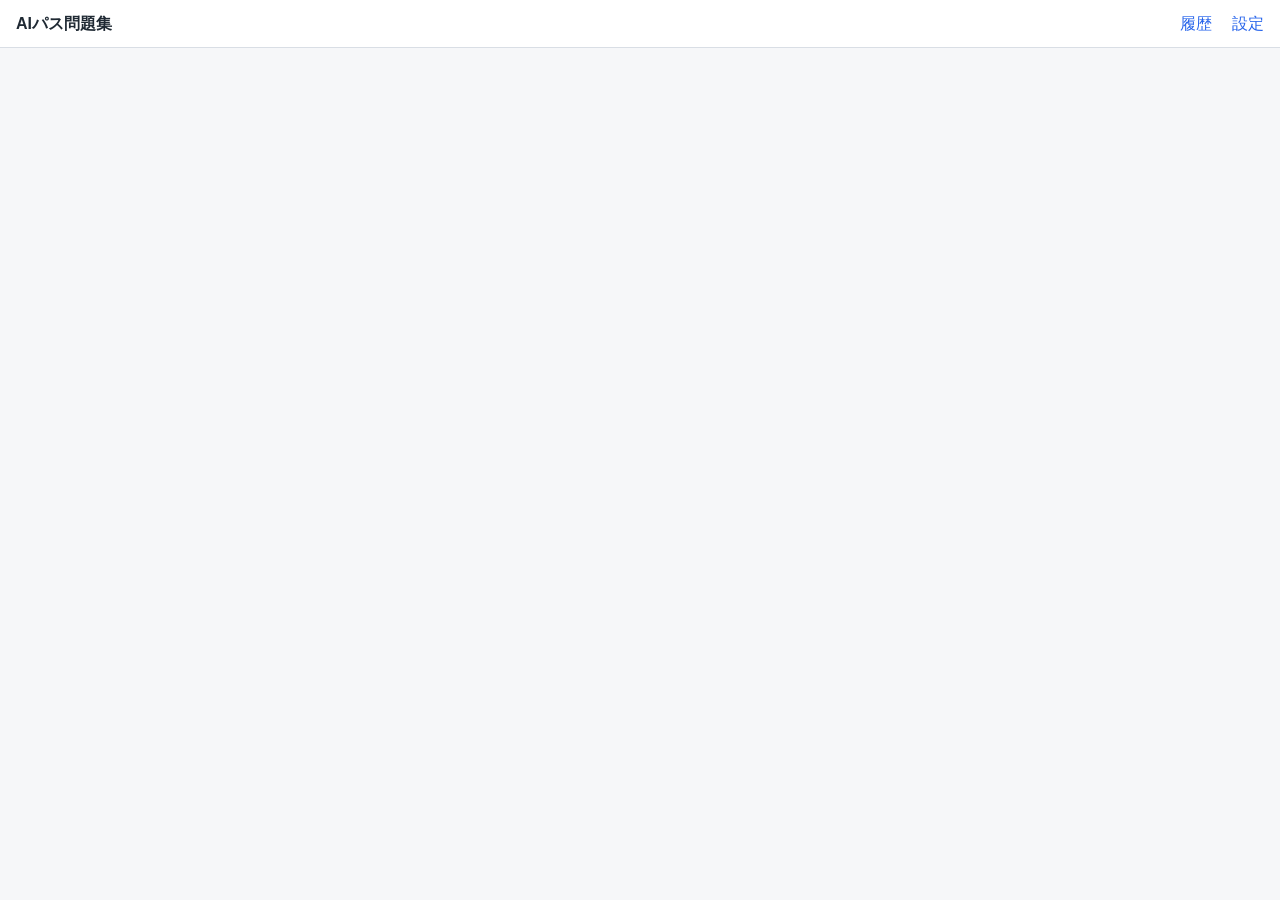
==== pwa/index.html @ 5e733a9e "PWA版の画面の骨組み（HTML・CSS）を追加 スマートフォン向けの配置、ダークモード、通信先を Gemini API に限定する CSP を設定。  Co-Authored-By: Claude " ====
<!doctype html>
<html lang="ja">
<head>
  <meta charset="utf-8">
  <meta name="viewport" content="width=device-width, initial-scale=1, viewport-fit=cover">
  <meta name="theme-color" content="#2563eb">
  <meta name="apple-mobile-web-app-capable" content="yes">
  <meta name="apple-mobile-web-app-title" content="AIパス問題集">
  <meta name="robots" content="noindex, nofollow">
  <!-- 外部への送信先を Gemini API のみに制限する -->
  <meta http-equiv="Content-Security-Policy"
        content="default-src 'self'; connect-src 'self' https://generativelanguage.googleapis.com; img-src 'self' data:; style-src 'self'; script-src 'self'">
  <title>AIパス問題集</title>
  <link rel="manifest" href="manifest.webmanifest">
  <link rel="icon" href="icons/icon-192.png">
  <link rel="apple-touch-icon" href="icons/icon-180.png">
  <link rel="stylesheet" href="style.css">
</head>
<body>
  <header class="site-header">
    <a href="#home" class="brand">AIパス問題集</a>
    <nav>
      <a href="#history">履歴</a>
      <a href="#settings">設定</a>
    </nav>
  </header>
  <main class="container">
    <p id="message" class="flash" hidden></p>
    <div id="view"></div>
  </main>
  <script src="js/quiz.js"></script>
  <script src="js/storage.js"></script>
  <script src="js/feedback.js"></script>
  <script src="js/app.js"></script>
</body>
</html>
---- pwa/style.css ----
/* 配色（ライト／ダーク） */
:root {
  --bg: #f6f7f9;
  --card: #ffffff;
  --text: #1f2933;
  --muted: #6b7280;
  --primary: #2563eb;
  --correct: #15803d;
  --correct-bg: #ecfdf3;
  --wrong: #b91c1c;
  --wrong-bg: #fef2f2;
  --border: #d9dee5;
  --flash-bg: #fff7e6;
  --flash-border: #f5c26b;
}
@media (prefers-color-scheme: dark) {
  :root {
    --bg: #111418;
    --card: #1b1f24;
    --text: #e5e7eb;
    --muted: #9ca3af;
    --primary: #60a5fa;
    --correct: #4ade80;
    --correct-bg: #10261a;
    --wrong: #f87171;
    --wrong-bg: #2b1414;
    --border: #374151;
    --flash-bg: #2a2212;
    --flash-border: #8a6d2a;
  }
}

* { box-sizing: border-box; }

body {
  margin: 0;
  background: var(--bg);
  color: var(--text);
  font-family: -apple-system, "Hiragino Sans", "Yu Gothic UI", "Meiryo", sans-serif;
  line-height: 1.7;
  -webkit-text-size-adjust: 100%;
}

/* ヘッダー（iPhone のノッチ領域を避ける） */
.site-header {
  position: sticky;
  top: 0;
  z-index: 1;
  display: flex;
  justify-content: space-between;
  align-items: center;
  background: var(--card);
  border-bottom: 1px solid var(--border);
  padding: calc(10px + env(safe-area-inset-top)) 16px 10px;
}
.site-header a { color: var(--primary); text-decoration: none; }
.site-header .brand { color: var(--text); font-weight: bold; }
.site-header nav a { margin-left: 16px; }

.container {
  max-width: 820px;
  margin: 16px auto;
  padding: 0 16px calc(24px + env(safe-area-inset-bottom));
}

.card {
  background: var(--card);
  border: 1px solid var(--border);
  border-radius: 10px;
  padding: 16px 18px;
  margin-bottom: 14px;
}

h1 { font-size: 1.3rem; margin-top: 0; }
h2 { font-size: 1.1rem; margin-top: 0; }
h3 { font-size: 1rem; margin-bottom: 4px; }
.muted { color: var(--muted); font-size: 0.9rem; }

/* ボタン（指で押しやすい大きさ） */
.button {
  display: inline-block;
  min-height: 44px;
  padding: 10px 20px;
  border: 1px solid var(--border);
  border-radius: 8px;
  background: var(--card);
  color: var(--text);
  font-size: 1rem;
  cursor: pointer;
  text-decoration: none;
  margin: 4px 8px 4px 0;
}
.button.primary { background: var(--primary); border-color: var(--primary); color: #fff; }
.button.danger { color: var(--wrong); border-color: var(--wrong); }
.button.block { display: block; width: 100%; text-align: center; margin-right: 0; }

.flash {
  background: var(--flash-bg);
  border: 1px solid var(--flash-border);
  padding: 8px 12px;
  border-radius: 8px;
}

/* フォーム */
label.field { display: block; margin-bottom: 12px; }
label.field input {
  display: block;
  width: 100%;
  margin-top: 4px;
  padding: 10px;
  font-size: 1rem;
  border: 1px solid var(--border);
  border-radius: 8px;
  background: var(--bg);
  color: var(--text);
}

/* 進捗 */
.progress { display: flex; justify-content: space-between; font-weight: bold; }
.progress-bar { height: 6px; background: var(--border); border-radius: 3px; margin: 6px 0 10px; }
.progress-bar > div { height: 100%; background: var(--primary); border-radius: 3px; }
.question-text { font-size: 1.05rem; white-space: pre-wrap; }

/* 選択肢 */
.choices { list-style: none; padding: 0; margin: 14px 0; }
.choices li { margin-bottom: 8px; }
.choice {
  display: flex;
  gap: 10px;
  align-items: flex-start;
  padding: 12px;
  border: 1px solid var(--border);
  border-radius: 8px;
  cursor: pointer;
}
.choice input { margin-top: 6px; transform: scale(1.2); }
.choice-label { font-weight: bold; min-width: 1.2em; }
.choice.judged { cursor: default; flex-wrap: wrap; }
.choice.is-answer { border-color: var(--correct); background: var(--correct-bg); }
.choice.is-wrong-pick { border-color: var(--wrong); background: var(--wrong-bg); }
.choice .text { flex: 1; }
.tag { font-size: 0.8rem; padding: 1px 6px; border-radius: 4px; background: var(--border); margin-left: 4px; }
.tag.answer { background: var(--correct); color: #fff; }

/* 判定・解説 */
.verdict { font-size: 1.3rem; font-weight: bold; margin: 0; }
.verdict.correct { color: var(--correct); }
.verdict.wrong { color: var(--wrong); }
.explanation { border-top: 1px solid var(--border); margin-top: 12px; padding-top: 4px; }

/* 結果 */
.score-value { font-size: 1.4rem; margin: 0; }
.score-value strong { font-size: 2.2rem; color: var(--primary); }
.feedback-text { white-space: pre-wrap; }
.stats { width: 100%; border-collapse: collapse; font-size: 0.9rem; }
.stats th { text-align: left; font-weight: normal; padding: 3px 8px 3px 0; }
.stats td { padding: 3px 4px; white-space: nowrap; }
.bar-cell { width: 30%; }
.bar { height: 10px; background: var(--primary); border-radius: 3px; }
.review { border: 1px solid var(--border); border-radius: 8px; padding: 8px 12px; margin-bottom: 8px; }
.review.wrong { border-color: var(--wrong); }
.review summary { cursor: pointer; }
.review .mark { font-weight: bold; margin-right: 4px; }
.review.correct .mark { color: var(--correct); }
.review.wrong .mark { color: var(--wrong); }

/* 履歴一覧 */
.history-list { list-style: none; padding: 0; margin: 0; }
.history-list li { border-bottom: 1px solid var(--border); }
.history-list a { display: flex; justify-content: space-between; padding: 12px 4px; color: var(--text); text-decoration: none; }
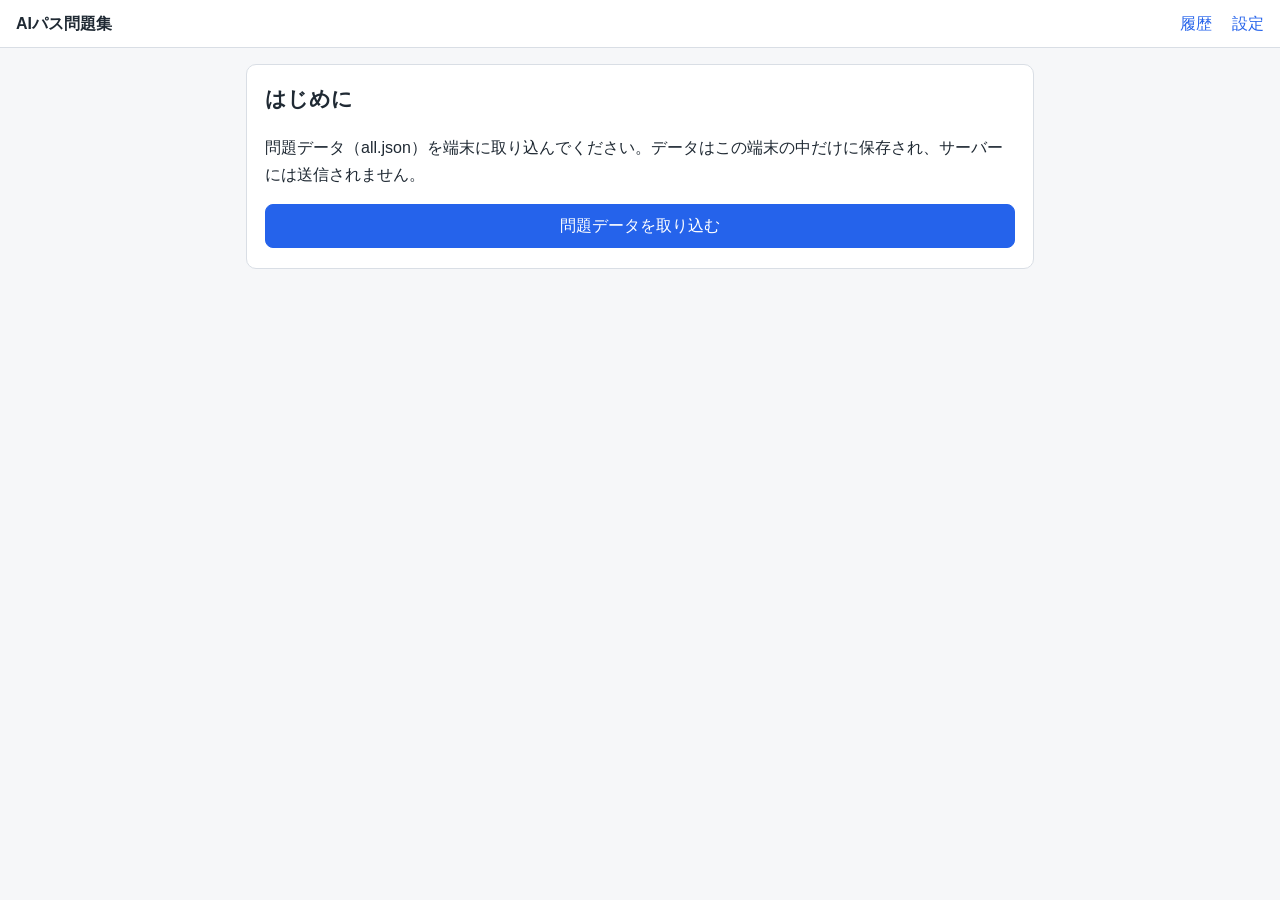
==== commit a5d72acb: "PWA版の画面操作（出題・判定・結果・履歴・設定）を追加 ハッシュで画面を切り替える単一ページ構成。問題データは端末のファイルから取り込み、履歴は書き出し・読み込みでバックアップできる。 Edge ヘ" ====
--- a/pwa/index.html
+++ b/pwa/index.html
@@ -32,5 +32,6 @@
   <script src="js/storage.js"></script>
   <script src="js/feedback.js"></script>
   <script src="js/app.js"></script>
+  <script src="js/settings.js"></script>
 </body>
 </html>
